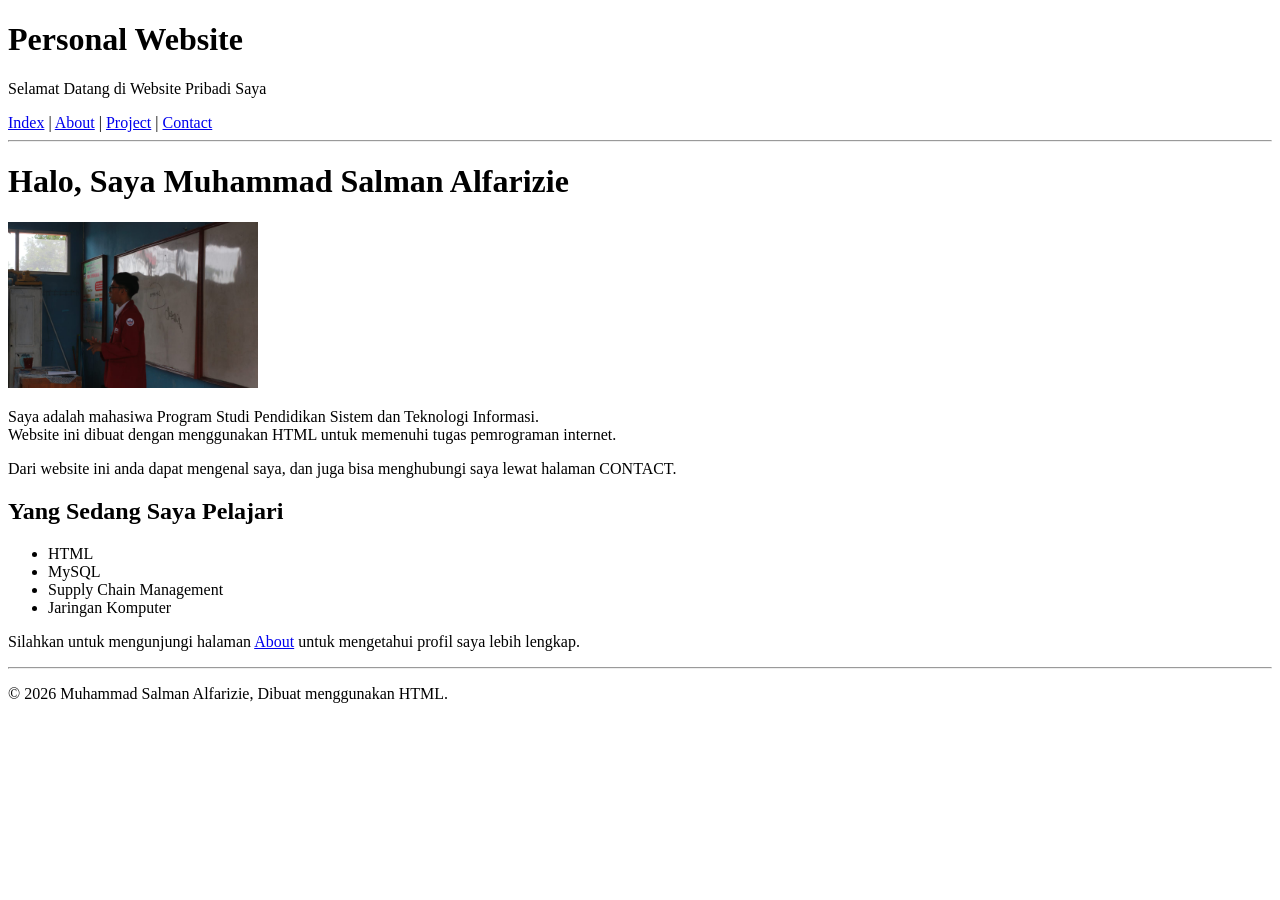
==== index.html @ f346d614 "Commit Pertama" ====
<!doctype html>
<html lang="id">
  <head>
    <meta charset="UTF-8" />
    <title>Website Samlan</title>
  </head>
  <body>
    <h1>Personal Website</h1>
    <p>Selamat Datang di Website Pribadi Saya</p>
  </body>
</html>
<nav>
  <a href="index.html">Index</a> | <a href="About.html">About</a> |
  <a href="project.html">Project</a> | <a href="contact.html">Contact</a>
</nav>
<hr />



<h1>Halo, Saya Muhammad Salman Alfarizie</h1>
<img src="assets/Salman.jpeg" alt="Foto profil mahasiswa" width="250" />
<p>Saya adalah mahasiwa Program Studi Pendidikan Sistem dan Teknologi Informasi.<br> Website ini dibuat dengan menggunakan HTML untuk memenuhi tugas pemrograman internet.</p>


<p>Dari website ini anda dapat mengenal saya, dan juga bisa menghubungi saya lewat halaman CONTACT.</p>


<h2>Yang Sedang Saya Pelajari</h2>


<ul>
  <li>HTML</li>
  <li>MySQL</li>
  <li>Supply Chain Management</li>
  <li>Jaringan Komputer</li>
</ul>

<nav>
  <p> Silahkan untuk mengunjungi halaman <a href="about.html">About</a> untuk mengetahui profil saya lebih lengkap.</p>
</nav>


<hr />
<p>© 2026 Muhammad Salman Alfarizie, Dibuat menggunakan HTML.</p>
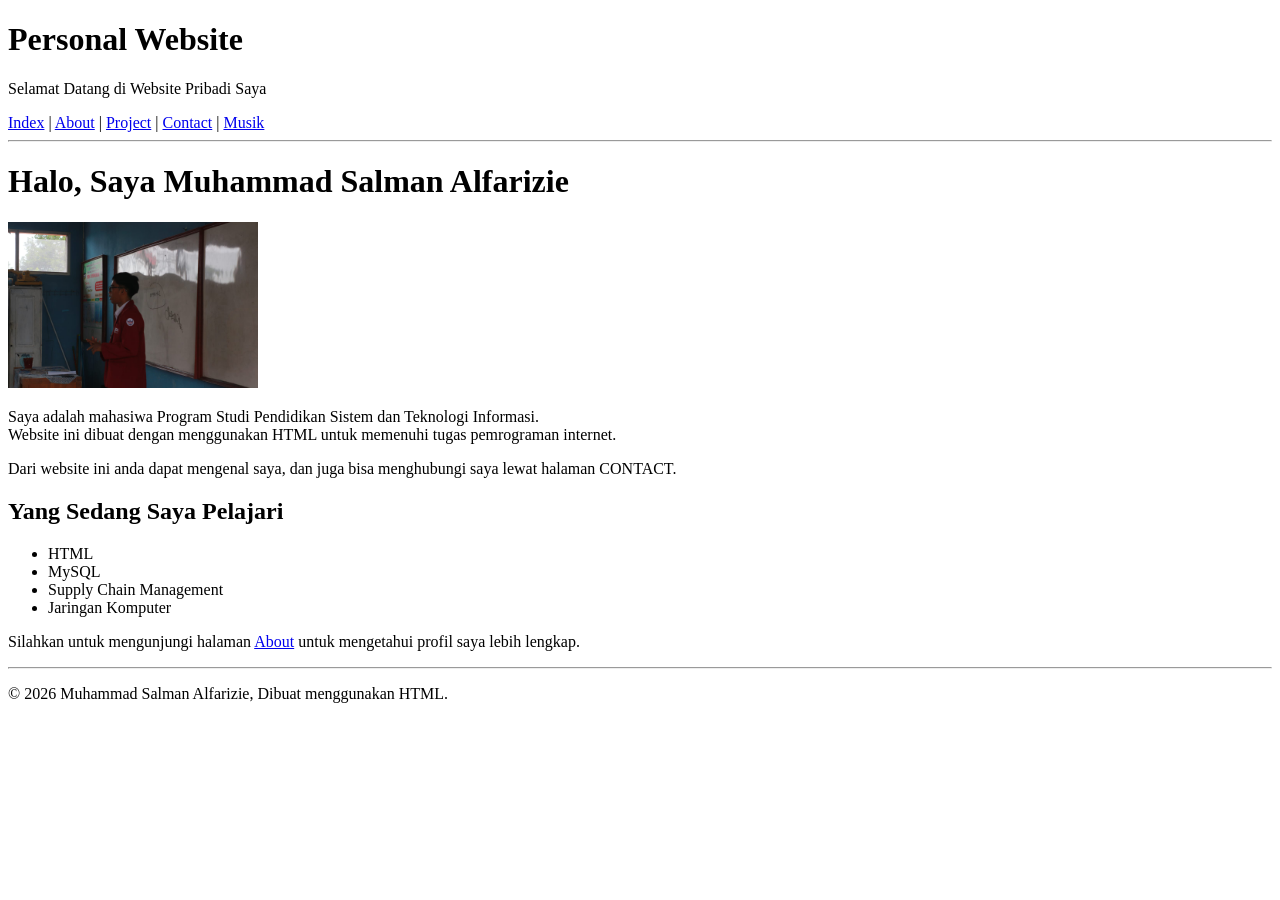
==== commit 37c2144f: "Perubahan" ====
--- a/index.html
+++ b/index.html
@@ -10,8 +10,9 @@
   </body>
 </html>
 <nav>
-  <a href="index.html">Index</a> | <a href="About.html">About</a> |
-  <a href="project.html">Project</a> | <a href="contact.html">Contact</a>
+  <a href="index.html">Index</a> | <a href="about.html">About</a> |
+  <a href="project.html">Project</a> | <a href="contact.html">Contact</a> |
+  <a href="musik.html">Musik</a>
 </nav>
 <hr />
 
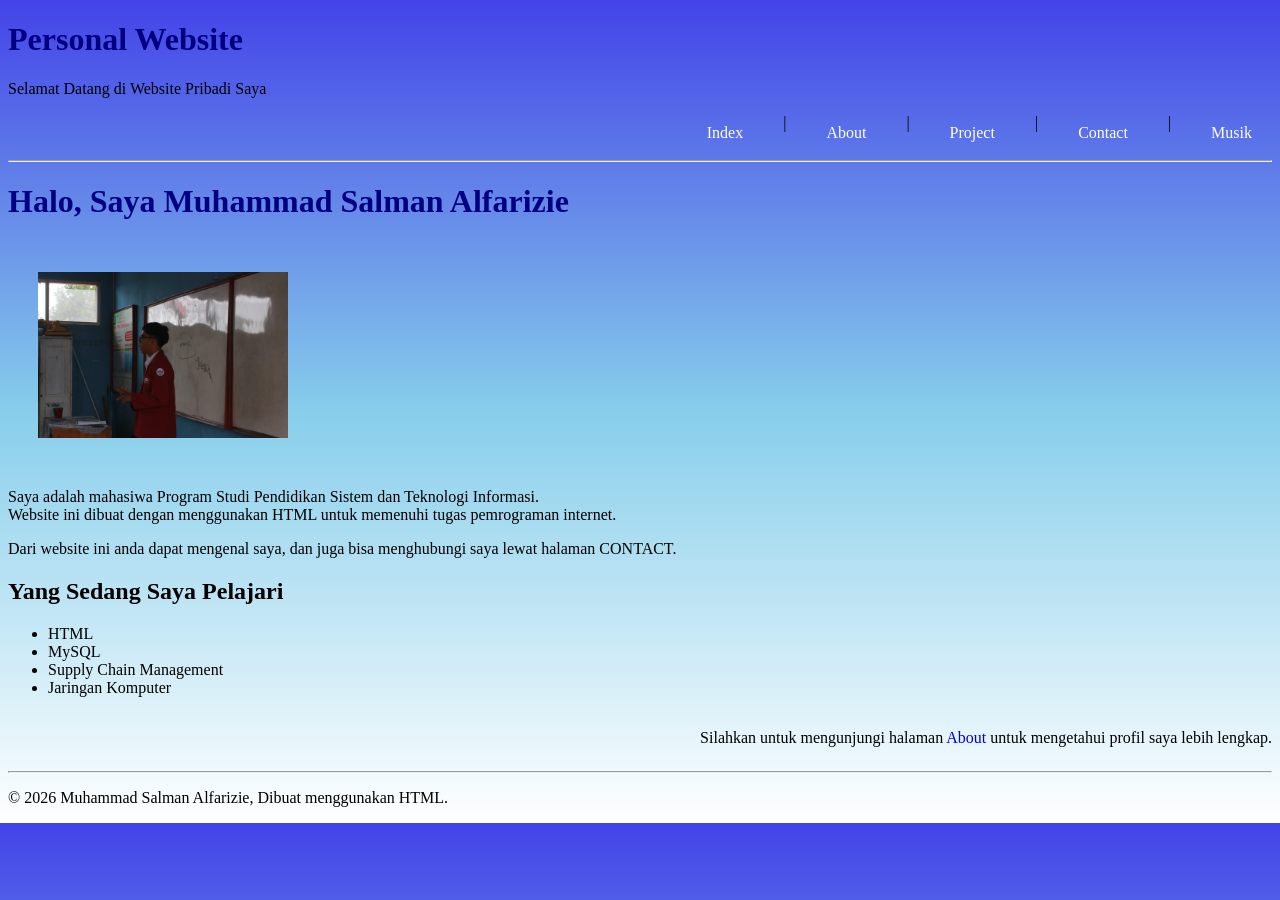
==== commit 5b56f133: "Merubah desain seluruh tab" ====
--- a/index.html
+++ b/index.html
@@ -7,19 +7,20 @@
   <body>
     <h1>Personal Website</h1>
     <p>Selamat Datang di Website Pribadi Saya</p>
+    <link rel="stylesheet" href="style.css">
   </body>
 </html>
 <nav>
-  <a href="index.html">Index</a> | <a href="about.html">About</a> |
-  <a href="project.html">Project</a> | <a href="contact.html">Contact</a> |
-  <a href="musik.html">Musik</a>
+  <a href="index.html" class="nav-button">Index</a> | <a href="about.html" class="nav-button">About</a> |
+  <a href="project.html" class="nav-button">Project</a> | <a href="contact.html" class="nav-button">Contact</a> |
+  <a href="musik.html" class="nav-button">Musik</a>
 </nav>
 <hr />
 
 
 
 <h1>Halo, Saya Muhammad Salman Alfarizie</h1>
-<img src="assets/Salman.jpeg" alt="Foto profil mahasiswa" width="250" />
+<img src="assets/Salman.jpeg" alt="Foto profil mahasiswa" width="250" class="Salman"/>
 <p>Saya adalah mahasiwa Program Studi Pendidikan Sistem dan Teknologi Informasi.<br> Website ini dibuat dengan menggunakan HTML untuk memenuhi tugas pemrograman internet.</p>
 
 
@@ -37,7 +38,7 @@
 </ul>
 
 <nav>
-  <p> Silahkan untuk mengunjungi halaman <a href="about.html">About</a> untuk mengetahui profil saya lebih lengkap.</p>
+  <p> Silahkan untuk mengunjungi halaman <a href="about.html" class="about">About</a> untuk mengetahui profil saya lebih lengkap.</p>
 </nav>
 
 
--- a/style.css
+++ b/style.css
@@ -0,0 +1,40 @@
+h1{
+    color: navy;
+}
+
+.Salman{
+    justify-content: center;
+    padding: 30px;
+    border-radius: 10px;
+}
+
+body {
+    background: linear-gradient(to bottom, rgb(67, 67, 232), skyblue, white);
+}
+
+.nav-button {
+    color: white;
+    padding: 10px 20px;
+    text-decoration: none;
+}
+
+.nav-button:hover {
+    background-color: white;
+    color: navy;
+}
+
+nav {
+    display: flex;
+    justify-content: flex-end;
+    gap: 20px;
+}
+
+.deskripsi{
+    text-align: justify;
+}
+
+.about{
+    display: contents;
+    justify-content: left;
+    gap: 20px;
+}
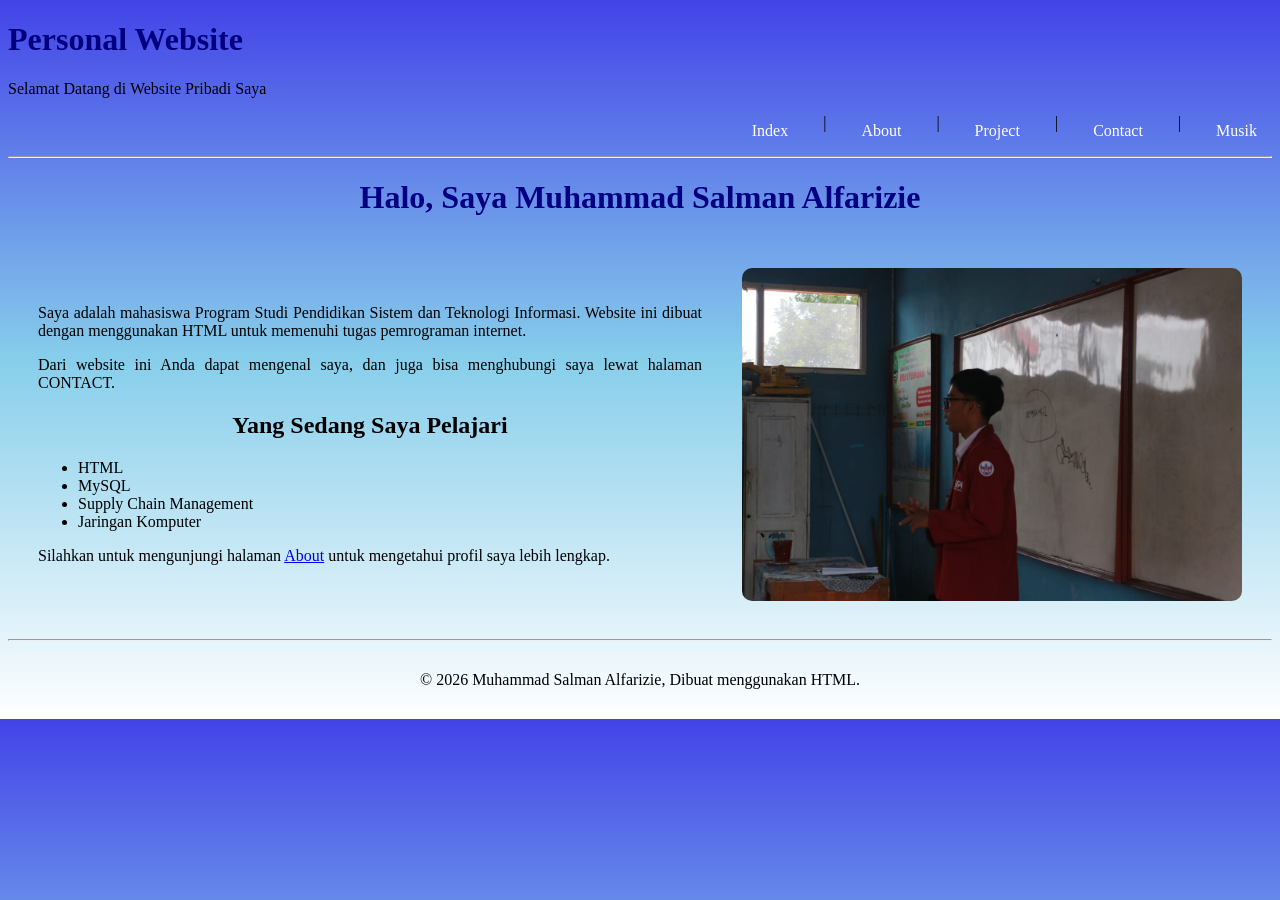
==== commit d1885265: "Update desain website" ====
--- a/index.html
+++ b/index.html
@@ -7,40 +7,47 @@
   <body>
     <h1>Personal Website</h1>
     <p>Selamat Datang di Website Pribadi Saya</p>
-    <link rel="stylesheet" href="style.css">
+    <link rel="stylesheet" href="style.css" />
   </body>
 </html>
 <nav>
-  <a href="index.html" class="nav-button">Index</a> | <a href="about.html" class="nav-button">About</a> |
-  <a href="project.html" class="nav-button">Project</a> | <a href="contact.html" class="nav-button">Contact</a> |
+  <a href="index.html" class="nav-button">Index</a> |
+  <a href="about.html" class="nav-button">About</a> |
+  <a href="project.html" class="nav-button">Project</a> |
+  <a href="contact.html" class="nav-button">Contact</a> |
   <a href="musik.html" class="nav-button">Musik</a>
 </nav>
 <hr />
 
+<h1 class="judul">Halo, Saya Muhammad Salman Alfarizie</h1>
+<div class="profil">
+  <div class="deskripsi">
+    <p>
+      Saya adalah mahasiswa Program Studi Pendidikan Sistem dan Teknologi
+      Informasi. Website ini dibuat dengan menggunakan HTML untuk memenuhi tugas
+      pemrograman internet.
+    </p>
 
+    <p>
+      Dari website ini Anda dapat mengenal saya, dan juga bisa menghubungi saya
+      lewat halaman CONTACT.
+    </p>
 
-<h1>Halo, Saya Muhammad Salman Alfarizie</h1>
-<img src="assets/Salman.jpeg" alt="Foto profil mahasiswa" width="250" class="Salman"/>
-<p>Saya adalah mahasiwa Program Studi Pendidikan Sistem dan Teknologi Informasi.<br> Website ini dibuat dengan menggunakan HTML untuk memenuhi tugas pemrograman internet.</p>
+    <h2>Yang Sedang Saya Pelajari</h2>
+    <ul>
+      <li>HTML</li>
+      <li>MySQL</li>
+      <li>Supply Chain Management</li>
+      <li>Jaringan Komputer</li>
+    </ul>
+    <p>
+      Silahkan untuk mengunjungi halaman <a href="about.html">About</a> untuk
+      mengetahui profil saya lebih lengkap.
+    </p>
+  </div>
 
-
-<p>Dari website ini anda dapat mengenal saya, dan juga bisa menghubungi saya lewat halaman CONTACT.</p>
-
-
-<h2>Yang Sedang Saya Pelajari</h2>
-
-
-<ul>
-  <li>HTML</li>
-  <li>MySQL</li>
-  <li>Supply Chain Management</li>
-  <li>Jaringan Komputer</li>
-</ul>
-
-<nav>
-  <p> Silahkan untuk mengunjungi halaman <a href="about.html" class="about">About</a> untuk mengetahui profil saya lebih lengkap.</p>
-</nav>
-
+  <img src="assets/Salman.jpeg" class="foto" />
+</div>
 
 <hr />
-<p>© 2026 Muhammad Salman Alfarizie, Dibuat menggunakan HTML.</p>+<p>© 2026 Muhammad Salman Alfarizie, Dibuat menggunakan HTML.</p>
--- a/style.css
+++ b/style.css
@@ -1,11 +1,5 @@
 h1{
     color: navy;
-}
-
-.Salman{
-    justify-content: center;
-    padding: 30px;
-    border-radius: 10px;
 }
 
 body {
@@ -29,12 +23,426 @@
     gap: 20px;
 }
 
-.deskripsi{
-    text-align: justify;
-}
+/* tampilan index */
 
 .about{
     display: contents;
     justify-content: left;
     gap: 20px;
+}
+
+.profil {
+    display: flex;
+    align-items: center;
+    justify-content: space-between;
+    gap: 40px;
+    padding: 30px;
+}
+
+.deskripsi {
+    flex: 1;
+    text-align: justify;
+    animation: dariKiri 1s ease;
+}
+
+.foto {
+    width: 500px;
+    border-radius: 10px;
+    animation: dariKanan 1s ease;
+}
+
+.judul{
+    text-align: center;
+    animation: turun 1s ease;
+}
+
+@keyframes turun {
+    from {
+        opacity: 0;
+        transform: translateY(-50px);
+    }
+
+    to {
+        opacity: 1;
+        transform: translateY(0);
+    }
+}
+
+@keyframes dariKiri {
+    from {
+        opacity: 0;
+        transform: translateX(-50px);
+    }
+
+    to {
+        opacity: 1;
+        transform: translateX(0);
+    }
+}
+
+@keyframes dariKanan {
+    from {
+        opacity: 0;
+        transform: translateX(50px);
+    }
+
+    to {
+        opacity: 1;
+        transform: translateX(0);
+    }
+}
+
+/* Tampilan About */
+
+.profil-singkat {
+  max-width: 1000px;
+  margin: 40px auto;
+  padding: 25px;
+  background: rgba(255, 255, 255, 0.2);
+  border-radius: 15px;
+}
+
+.profil-singkat h2 {
+  text-align: center;
+}
+
+.profil-singkat p {
+  text-align: justify;
+  line-height: 1.6;
+}
+
+h2 {
+  text-align: center;
+}
+
+table {
+  width: 700px;
+  margin: 20px auto 40px auto;
+  border-collapse: collapse;
+  background: rgba(255, 255, 255, 0.2);
+}
+
+th,
+td {
+  padding: 10px;
+  border: 1px solid black;
+}
+
+th {
+  text-align: center;
+}
+
+td {
+  text-align: left;
+}
+
+.info-container {
+  display: flex;
+  gap: 30px;
+  max-width: 900px;
+  margin: 40px auto;
+}
+
+.info-box {
+  flex: 1;
+  padding: 20px;
+  background: rgba(255, 255, 255, 0.2);
+  border-radius: 15px;
+}
+
+.info-box h2 {
+  text-align: center;
+}
+
+.info-box li {
+  margin: 10px 0;
+}
+
+.pendidikan {
+  max-width: 900px;
+  margin: 40px auto;
+  padding: 20px;
+  background: rgba(255, 255, 255, 0.2);
+  border-radius: 15px;
+}
+
+.pendidikan h2 {
+  text-align: center;
+}
+
+.pendidikan li {
+  margin: 10px 0;
+}
+
+/* Tampilan Project */
+
+.project-header {
+  text-align: center;
+  margin: 40px auto;
+}
+
+.project-header h2 {
+  margin-bottom: 10px;
+}
+
+.project-card {
+  max-width: 1000px;
+  margin: 30px auto;
+  padding: 25px;
+
+  display: flex;
+  align-items: center;
+  gap: 35px;
+
+  background: rgba(255, 255, 255, 0.2);
+  border-radius: 15px;
+}
+
+.project-card img {
+  object-fit: cover;
+  border-radius: 10px;
+  flex-shrink: 0;
+}
+
+.project-info {
+  flex: 1;
+}
+
+.project-info h4 {
+  font-size: 22px;
+  margin-top: 0;
+}
+
+.project-info p {
+  text-align: justify;
+  line-height: 1.6;
+}
+
+.project-info a {
+  font-weight: bold;
+  text-decoration: none;
+}
+
+.teknologi {
+  max-width: 1000px;
+  margin: 40px auto;
+  padding: 25px;
+
+  background: rgba(255, 255, 255, 0.2);
+  border-radius: 15px;
+}
+
+.teknologi h3 {
+  text-align: center;
+}
+
+.teknologi ul {
+  line-height: 1.8;
+}
+
+.project-table {
+  max-width: 1000px;
+  margin: 40px auto;
+}
+
+.project-table h3 {
+  text-align: center;
+  margin-bottom: 20px;
+}
+
+.project-table table {
+  width: 100%;
+  border-collapse: collapse;
+  background: rgba(255, 255, 255, 0.2);
+}
+
+.project-table th,
+.project-table td {
+  padding: 12px;
+  border: 2px solid black;
+}
+
+.project-table th {
+  text-align: center;
+}
+
+.project-card {
+  transition: 0.3s;
+}
+
+.project-card:hover {
+  transform: translateY(-5px);
+}
+
+.nav-button {
+  text-decoration: none;
+  padding: 8px 15px;
+  border-radius: 8px;
+  transition: 0.3s;
+}
+
+.nav-button:hover {
+  background-color: white;
+}
+
+body > p:last-child {
+  text-align: center;
+  margin: 30px;
+}
+
+/* Tampilan Contact */
+
+.contact-info {
+  max-width: 900px;
+  margin: 30px auto;
+  padding: 25px;
+  background: rgba(255, 255, 255, 0.2);
+  border-radius: 15px;
+}
+
+.contact-info h2 {
+  text-align: center;
+  margin-bottom: 20px;
+}
+
+.contact-info p {
+  text-align: center;
+  line-height: 1.6;
+}
+
+.contact-info a {
+  font-weight: bold;
+}
+
+/* Tampilan Musik */
+
+/* =========================
+   HALAMAN MUSIK
+   ========================= */
+
+.favorite-singer {
+  max-width: 1100px;
+  margin: 40px auto;
+  padding: 30px;
+  text-align: center;
+  background: rgba(255, 255, 255, 0.18);
+  border-radius: 20px;
+}
+
+.favorite-singer h2:first-child {
+  font-size: 30px;
+  margin-bottom: 25px;
+}
+
+.favorite-singer h2:nth-child(2) {
+  font-size: 28px;
+}
+
+
+/* FOTO ARASH */
+
+.singer-gallery {
+  display: flex;
+  justify-content: center;
+  gap: 20px;
+  margin: 30px 0;
+}
+
+.singer-gallery img {
+  width: 220px;
+  height: 280px;
+  object-fit: cover;
+  border-radius: 15px;
+  transition: 0.3s;
+}
+
+.singer-gallery img:hover {
+  transform: translateY(-8px) scale(1.03);
+}
+
+
+/* TOMBOL SPOTIFY */
+
+.spotify-button {
+  display: inline-block;
+  padding: 12px 22px;
+  background: rgba(255, 255, 255, 0.5);
+  border-radius: 25px;
+  text-decoration: none;
+  font-weight: bold;
+  transition: 0.3s;
+}
+
+.spotify-button:hover {
+  transform: scale(1.05);
+  background: white;
+}
+
+
+/* CERITA MUSIK */
+
+.music-story {
+  max-width: 1000px;
+  margin: 40px auto;
+  padding: 30px;
+  background: rgba(255, 255, 255, 0.18);
+  border-radius: 20px;
+}
+
+.music-story h3 {
+  text-align: center;
+  font-size: 25px;
+  margin-bottom: 25px;
+}
+
+.music-story p {
+  text-align: justify;
+  line-height: 1.7;
+}
+
+
+/* PLAYLIST */
+
+.playlist-section {
+  max-width: 1100px;
+  margin: 40px auto;
+  padding: 30px;
+  text-align: center;
+}
+
+.playlist-section h2 {
+  margin-bottom: 30px;
+}
+
+.playlist-container {
+  display: flex;
+  justify-content: center;
+  gap: 30px;
+}
+
+.playlist-card {
+  width: 250px;
+  padding: 15px;
+  background: rgba(255, 255, 255, 0.2);
+  border-radius: 18px;
+  transition: 0.3s;
+}
+
+.playlist-card:hover {
+  transform: translateY(-8px);
+  background: rgba(255, 255, 255, 0.35);
+}
+
+.playlist-card img {
+  width: 100%;
+  height: 250px;
+  object-fit: cover;
+  border-radius: 12px;
+}
+
+.playlist-card a {
+  display: inline-block;
+  margin-top: 15px;
+  text-decoration: none;
+  font-weight: bold;
 }
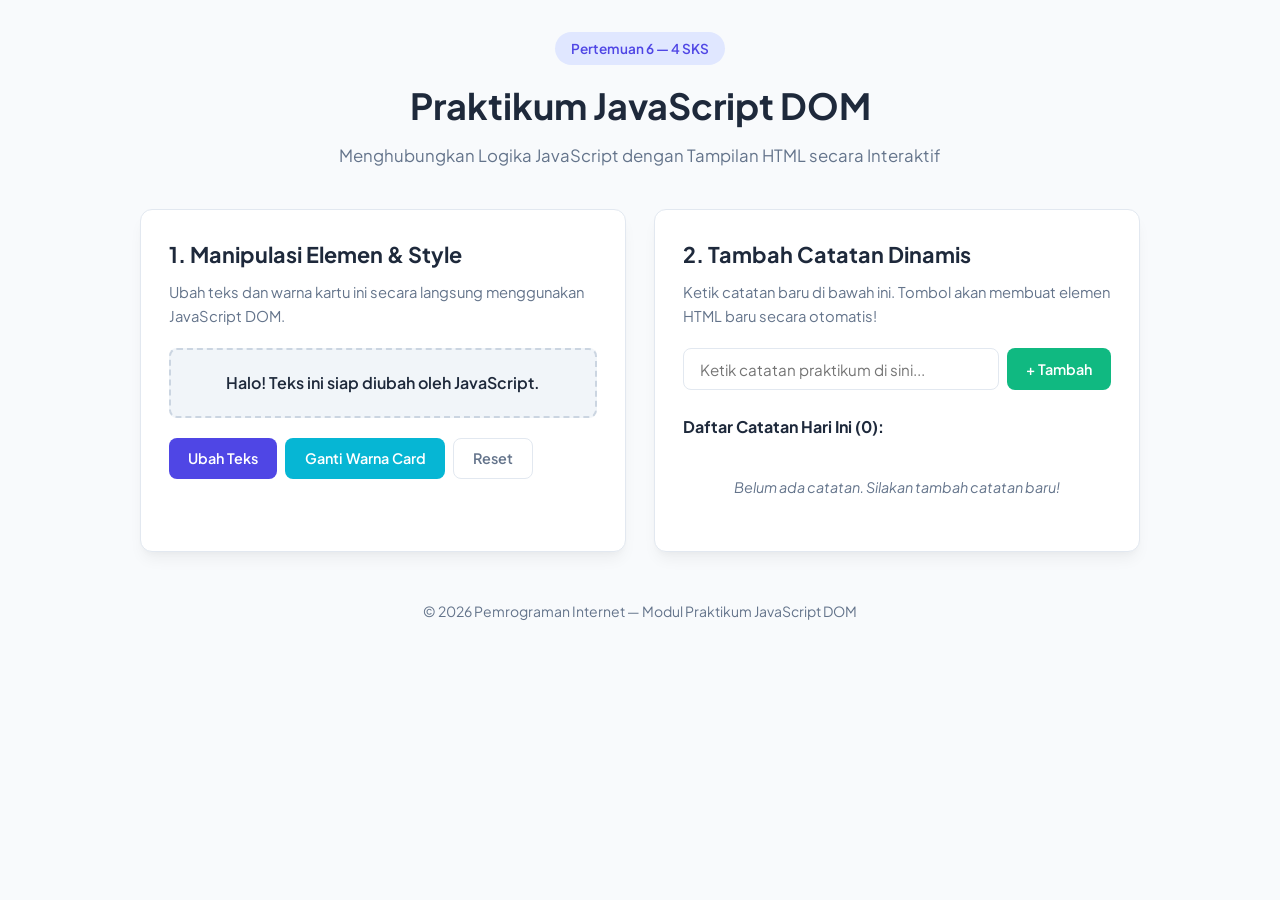
==== commit f429fd94: "Belajar Javascript DOM" ====
--- a/index.html
+++ b/index.html
@@ -1,53 +1,68 @@
-<!doctype html>
+<!DOCTYPE html>
 <html lang="id">
-  <head>
-    <meta charset="UTF-8" />
-    <title>Website Samlan</title>
-  </head>
-  <body>
-    <h1>Personal Website</h1>
-    <p>Selamat Datang di Website Pribadi Saya</p>
-    <link rel="stylesheet" href="style.css" />
-  </body>
+<head>
+    <meta charset="UTF-8">
+    <meta name="viewport" content="width=device-width, initial-scale=1.0">
+    <title>Praktikum JavaScript DOM — Pengenalan DOM Interaktif</title>
+    <link rel="stylesheet" href="style.css">
+    <link href="https://fonts.googleapis.com/css2?family=Plus+Jakarta+Sans:wght@400;500;600;700&display=swap" rel="stylesheet">
+</head>
+<body>
+    <div class="container">
+        <!-- HEADER UTAMA -->
+        <header class="main-header">
+            <span class="badge">Pertemuan 6 — 4 SKS</span>
+            <h1 id="judul-utama">Praktikum JavaScript DOM</h1>
+            <p id="sub-judul">Menghubungkan Logika JavaScript dengan Tampilan HTML secara Interaktif</p>
+        </header>
+
+        <!-- GRID UTAMA PRAKTIKUM -->
+        <main class="grid-container">
+            
+            <!-- AKTIVITAS 1 & 2: SELEKSI & MANIPULASI TEKS/STYLE -->
+            <section class="card" id="card-manipulasi">
+                <h2>1. Manipulasi Elemen & Style</h2>
+                <p class="desc">Ubah teks dan warna kartu ini secara langsung menggunakan JavaScript DOM.</p>
+                
+                <div class="preview-box" id="box-preview">
+                    <p id="teks-preview">Halo! Teks ini siap diubah oleh JavaScript.</p>
+                </div>
+
+                <div class="button-group">
+                    <button id="btn-ubah-teks" class="btn btn-primary">Ubah Teks</button>
+                    <button id="btn-toggle-warna" class="btn btn-secondary">Ganti Warna Card</button>
+                    <button id="btn-reset" class="btn btn-outline">Reset</button>
+                </div>
+            </section>
+
+            <!-- AKTIVITAS 3 & 4: EVENT & MEMBUAT ELEMEN DINAMIS (BEKAL TO-DO LIST) -->
+            <section class="card" id="card-dinamis">
+                <h2>2. Tambah Catatan Dinamis</h2>
+                <p class="desc">Ketik catatan baru di bawah ini. Tombol akan membuat elemen HTML baru secara otomatis!</p>
+
+                <div class="input-wrapper">
+                    <input type="text" id="input-catatan" placeholder="Ketik catatan praktikum di sini..." autocomplete="off">
+                    <button id="btn-tambah" class="btn btn-success">+ Tambah</button>
+                </div>
+
+                <div class="list-container">
+                    <h3>Daftar Catatan Hari Ini (<span id="jumlah-catatan">0</span>):</h3>
+                    <ul id="daftar-catatan" class="note-list">
+                        <!-- Elemen li akan ditambahkan secara dinamis via JavaScript -->
+                    </ul>
+                    <p id="pesan-kosong" class="empty-state">Belum ada catatan. Silakan tambah catatan baru!</p>
+                </div>
+            </section>
+
+        </main>
+
+        <!-- FOOTER -->
+        <footer class="main-footer">
+            <p>&copy; 2026 Pemrograman Internet — Modul Praktikum JavaScript DOM</p>
+        </footer>
+    </div>
+
+    <script src="app.js" ></script>
+
+</body>
 </html>
-<nav>
-  <a href="index.html" class="nav-button">Index</a> |
-  <a href="about.html" class="nav-button">About</a> |
-  <a href="project.html" class="nav-button">Project</a> |
-  <a href="contact.html" class="nav-button">Contact</a> |
-  <a href="musik.html" class="nav-button">Musik</a>
-</nav>
-<hr />
-
-<h1 class="judul">Halo, Saya Muhammad Salman Alfarizie</h1>
-<div class="profil">
-  <div class="deskripsi">
-    <p>
-      Saya adalah mahasiswa Program Studi Pendidikan Sistem dan Teknologi
-      Informasi. Website ini dibuat dengan menggunakan HTML untuk memenuhi tugas
-      pemrograman internet.
-    </p>
-
-    <p>
-      Dari website ini Anda dapat mengenal saya, dan juga bisa menghubungi saya
-      lewat halaman CONTACT.
-    </p>
-
-    <h2>Yang Sedang Saya Pelajari</h2>
-    <ul>
-      <li>HTML</li>
-      <li>MySQL</li>
-      <li>Supply Chain Management</li>
-      <li>Jaringan Komputer</li>
-    </ul>
-    <p>
-      Silahkan untuk mengunjungi halaman <a href="about.html">About</a> untuk
-      mengetahui profil saya lebih lengkap.
-    </p>
-  </div>
-
-  <img src="assets/Salman.jpeg" class="foto" />
-</div>
-
-<hr />
-<p>© 2026 Muhammad Salman Alfarizie, Dibuat menggunakan HTML.</p>
--- a/style.css
+++ b/style.css
@@ -1,448 +1,270 @@
-h1{
-    color: navy;
+/* ============================================================
+   STYLING PRAKTIKUM JAVASCRIPT DOM
+   Theme: Clean, Modern, Vibrant & Interactive
+   ============================================================ */
+
+:root {
+    --primary-color: #4f46e5;
+    --primary-hover: #4338ca;
+    --secondary-color: #06b6d4;
+    --secondary-hover: #0891b2;
+    --success-color: #10b981;
+    --success-hover: #059669;
+    --danger-color: #ef4444;
+    --bg-color: #f8fafc;
+    --card-bg: #ffffff;
+    --text-dark: #1e293b;
+    --text-muted: #64748b;
+    --border-color: #e2e8f0;
+    --radius: 12px;
+    --shadow: 0 10px 15px -3px rgba(0, 0, 0, 0.05), 0 4px 6px -2px rgba(0, 0, 0, 0.025);
+}
+
+* {
+    margin: 0;
+    padding: 0;
+    box-sizing: border-box;
+    font-family: 'Plus Jakarta Sans', sans-serif;
 }
 
 body {
-    background: linear-gradient(to bottom, rgb(67, 67, 232), skyblue, white);
-}
-
-.nav-button {
+    background-color: var(--bg-color);
+    color: var(--text-dark);
+    line-height: 1.6;
+    padding: 2rem 1rem;
+}
+
+.container {
+    max-width: 1000px;
+    margin: 0 auto;
+}
+
+/* HEADER */
+.main-header {
+    text-align: center;
+    margin-bottom: 2.5rem;
+}
+
+.badge {
+    display: inline-block;
+    background-color: #e0e7ff;
+    color: var(--primary-color);
+    font-size: 0.85rem;
+    font-weight: 600;
+    padding: 0.35rem 1rem;
+    border-radius: 50px;
+    margin-bottom: 0.75rem;
+}
+
+.main-header h1 {
+    font-size: 2.25rem;
+    font-weight: 700;
+    color: var(--text-dark);
+    margin-bottom: 0.5rem;
+}
+
+.main-header p {
+    color: var(--text-muted);
+    font-size: 1.05rem;
+}
+
+/* GRID LAYOUT */
+.grid-container {
+    display: grid;
+    grid-template-columns: repeat(auto-fit, minmax(420px, 1fr));
+    gap: 1.75rem;
+}
+
+/* CARDS */
+.card {
+    background-color: var(--card-bg);
+    border-radius: var(--radius);
+    padding: 1.75rem;
+    box-shadow: var(--shadow);
+    border: 1px solid var(--border-color);
+    transition: all 0.3s ease;
+}
+
+.card h2 {
+    font-size: 1.35rem;
+    color: var(--text-dark);
+    margin-bottom: 0.5rem;
+}
+
+.card .desc {
+    color: var(--text-muted);
+    font-size: 0.925rem;
+    margin-bottom: 1.25rem;
+}
+
+/* PREVIEW BOX */
+.preview-box {
+    background-color: #f1f5f9;
+    border: 2px dashed #cbd5e1;
+    border-radius: 8px;
+    padding: 1.25rem;
+    text-align: center;
+    margin-bottom: 1.25rem;
+    transition: background-color 0.3s ease, border-color 0.3s ease;
+}
+
+.preview-box p {
+    font-weight: 600;
+    color: var(--text-dark);
+}
+
+/* CLASS TOGGLE HIGHLIGHT (DIPAKAI DI SCRIPT.JS) */
+.card.highlight {
+    background-color: #eef2ff;
+    border-color: #818cf8;
+}
+
+.preview-box.active-mode {
+    background-color: #f0fdf4;
+    border-color: #4ade80;
+    color: #166534;
+}
+
+/* BUTTONS */
+.button-group {
+    display: flex;
+    gap: 0.5rem;
+    flex-wrap: wrap;
+}
+
+.btn {
+    padding: 0.65rem 1.2rem;
+    border: none;
+    border-radius: 8px;
+    font-weight: 600;
+    font-size: 0.9rem;
+    cursor: pointer;
+    transition: background-color 0.2s ease, transform 0.1s ease;
+}
+
+.btn:active {
+    transform: scale(0.98);
+}
+
+.btn-primary {
+    background-color: var(--primary-color);
     color: white;
-    padding: 10px 20px;
-    text-decoration: none;
-}
-
-.nav-button:hover {
-    background-color: white;
-    color: navy;
-}
-
-nav {
-    display: flex;
-    justify-content: flex-end;
-    gap: 20px;
-}
-
-/* tampilan index */
-
-.about{
-    display: contents;
-    justify-content: left;
-    gap: 20px;
-}
-
-.profil {
-    display: flex;
+}
+.btn-primary:hover {
+    background-color: var(--primary-hover);
+}
+
+.btn-secondary {
+    background-color: var(--secondary-color);
+    color: white;
+}
+.btn-secondary:hover {
+    background-color: var(--secondary-hover);
+}
+
+.btn-success {
+    background-color: var(--success-color);
+    color: white;
+}
+.btn-success:hover {
+    background-color: var(--success-hover);
+}
+
+.btn-outline {
+    background-color: transparent;
+    border: 1px solid var(--border-color);
+    color: var(--text-muted);
+}
+.btn-outline:hover {
+    background-color: #f1f5f9;
+    color: var(--text-dark);
+}
+
+/* INPUT SECTION */
+.input-wrapper {
+    display: flex;
+    gap: 0.5rem;
+    margin-bottom: 1.5rem;
+}
+
+.input-wrapper input {
+    flex: 1;
+    padding: 0.65rem 1rem;
+    border: 1px solid var(--border-color);
+    border-radius: 8px;
+    font-size: 0.95rem;
+    outline: none;
+    transition: border-color 0.2s ease;
+}
+
+.input-wrapper input:focus {
+    border-color: var(--primary-color);
+    box-shadow: 0 0 0 3px rgba(79, 70, 229, 0.15);
+}
+
+/* NOTE LIST */
+.list-container h3 {
+    font-size: 1rem;
+    margin-bottom: 0.75rem;
+    color: var(--text-dark);
+}
+
+.note-list {
+    list-style: none;
+    display: flex;
+    flex-direction: column;
+    gap: 0.5rem;
+}
+
+.note-item {
+    background-color: #f8fafc;
+    border: 1px solid var(--border-color);
+    padding: 0.75rem 1rem;
+    border-radius: 8px;
+    display: flex;
+    justify-content: space-between;
     align-items: center;
-    justify-content: space-between;
-    gap: 40px;
-    padding: 30px;
-}
-
-.deskripsi {
-    flex: 1;
-    text-align: justify;
-    animation: dariKiri 1s ease;
-}
-
-.foto {
-    width: 500px;
-    border-radius: 10px;
-    animation: dariKanan 1s ease;
-}
-
-.judul{
-    text-align: center;
-    animation: turun 1s ease;
-}
-
-@keyframes turun {
-    from {
-        opacity: 0;
-        transform: translateY(-50px);
-    }
-
-    to {
-        opacity: 1;
-        transform: translateY(0);
-    }
-}
-
-@keyframes dariKiri {
-    from {
-        opacity: 0;
-        transform: translateX(-50px);
-    }
-
-    to {
-        opacity: 1;
-        transform: translateX(0);
-    }
-}
-
-@keyframes dariKanan {
-    from {
-        opacity: 0;
-        transform: translateX(50px);
-    }
-
-    to {
-        opacity: 1;
-        transform: translateX(0);
-    }
-}
-
-/* Tampilan About */
-
-.profil-singkat {
-  max-width: 1000px;
-  margin: 40px auto;
-  padding: 25px;
-  background: rgba(255, 255, 255, 0.2);
-  border-radius: 15px;
-}
-
-.profil-singkat h2 {
-  text-align: center;
-}
-
-.profil-singkat p {
-  text-align: justify;
-  line-height: 1.6;
-}
-
-h2 {
-  text-align: center;
-}
-
-table {
-  width: 700px;
-  margin: 20px auto 40px auto;
-  border-collapse: collapse;
-  background: rgba(255, 255, 255, 0.2);
-}
-
-th,
-td {
-  padding: 10px;
-  border: 1px solid black;
-}
-
-th {
-  text-align: center;
-}
-
-td {
-  text-align: left;
-}
-
-.info-container {
-  display: flex;
-  gap: 30px;
-  max-width: 900px;
-  margin: 40px auto;
-}
-
-.info-box {
-  flex: 1;
-  padding: 20px;
-  background: rgba(255, 255, 255, 0.2);
-  border-radius: 15px;
-}
-
-.info-box h2 {
-  text-align: center;
-}
-
-.info-box li {
-  margin: 10px 0;
-}
-
-.pendidikan {
-  max-width: 900px;
-  margin: 40px auto;
-  padding: 20px;
-  background: rgba(255, 255, 255, 0.2);
-  border-radius: 15px;
-}
-
-.pendidikan h2 {
-  text-align: center;
-}
-
-.pendidikan li {
-  margin: 10px 0;
-}
-
-/* Tampilan Project */
-
-.project-header {
-  text-align: center;
-  margin: 40px auto;
-}
-
-.project-header h2 {
-  margin-bottom: 10px;
-}
-
-.project-card {
-  max-width: 1000px;
-  margin: 30px auto;
-  padding: 25px;
-
-  display: flex;
-  align-items: center;
-  gap: 35px;
-
-  background: rgba(255, 255, 255, 0.2);
-  border-radius: 15px;
-}
-
-.project-card img {
-  object-fit: cover;
-  border-radius: 10px;
-  flex-shrink: 0;
-}
-
-.project-info {
-  flex: 1;
-}
-
-.project-info h4 {
-  font-size: 22px;
-  margin-top: 0;
-}
-
-.project-info p {
-  text-align: justify;
-  line-height: 1.6;
-}
-
-.project-info a {
-  font-weight: bold;
-  text-decoration: none;
-}
-
-.teknologi {
-  max-width: 1000px;
-  margin: 40px auto;
-  padding: 25px;
-
-  background: rgba(255, 255, 255, 0.2);
-  border-radius: 15px;
-}
-
-.teknologi h3 {
-  text-align: center;
-}
-
-.teknologi ul {
-  line-height: 1.8;
-}
-
-.project-table {
-  max-width: 1000px;
-  margin: 40px auto;
-}
-
-.project-table h3 {
-  text-align: center;
-  margin-bottom: 20px;
-}
-
-.project-table table {
-  width: 100%;
-  border-collapse: collapse;
-  background: rgba(255, 255, 255, 0.2);
-}
-
-.project-table th,
-.project-table td {
-  padding: 12px;
-  border: 2px solid black;
-}
-
-.project-table th {
-  text-align: center;
-}
-
-.project-card {
-  transition: 0.3s;
-}
-
-.project-card:hover {
-  transform: translateY(-5px);
-}
-
-.nav-button {
-  text-decoration: none;
-  padding: 8px 15px;
-  border-radius: 8px;
-  transition: 0.3s;
-}
-
-.nav-button:hover {
-  background-color: white;
-}
-
-body > p:last-child {
-  text-align: center;
-  margin: 30px;
-}
-
-/* Tampilan Contact */
-
-.contact-info {
-  max-width: 900px;
-  margin: 30px auto;
-  padding: 25px;
-  background: rgba(255, 255, 255, 0.2);
-  border-radius: 15px;
-}
-
-.contact-info h2 {
-  text-align: center;
-  margin-bottom: 20px;
-}
-
-.contact-info p {
-  text-align: center;
-  line-height: 1.6;
-}
-
-.contact-info a {
-  font-weight: bold;
-}
-
-/* Tampilan Musik */
-
-/* =========================
-   HALAMAN MUSIK
-   ========================= */
-
-.favorite-singer {
-  max-width: 1100px;
-  margin: 40px auto;
-  padding: 30px;
-  text-align: center;
-  background: rgba(255, 255, 255, 0.18);
-  border-radius: 20px;
-}
-
-.favorite-singer h2:first-child {
-  font-size: 30px;
-  margin-bottom: 25px;
-}
-
-.favorite-singer h2:nth-child(2) {
-  font-size: 28px;
-}
-
-
-/* FOTO ARASH */
-
-.singer-gallery {
-  display: flex;
-  justify-content: center;
-  gap: 20px;
-  margin: 30px 0;
-}
-
-.singer-gallery img {
-  width: 220px;
-  height: 280px;
-  object-fit: cover;
-  border-radius: 15px;
-  transition: 0.3s;
-}
-
-.singer-gallery img:hover {
-  transform: translateY(-8px) scale(1.03);
-}
-
-
-/* TOMBOL SPOTIFY */
-
-.spotify-button {
-  display: inline-block;
-  padding: 12px 22px;
-  background: rgba(255, 255, 255, 0.5);
-  border-radius: 25px;
-  text-decoration: none;
-  font-weight: bold;
-  transition: 0.3s;
-}
-
-.spotify-button:hover {
-  transform: scale(1.05);
-  background: white;
-}
-
-
-/* CERITA MUSIK */
-
-.music-story {
-  max-width: 1000px;
-  margin: 40px auto;
-  padding: 30px;
-  background: rgba(255, 255, 255, 0.18);
-  border-radius: 20px;
-}
-
-.music-story h3 {
-  text-align: center;
-  font-size: 25px;
-  margin-bottom: 25px;
-}
-
-.music-story p {
-  text-align: justify;
-  line-height: 1.7;
-}
-
-
-/* PLAYLIST */
-
-.playlist-section {
-  max-width: 1100px;
-  margin: 40px auto;
-  padding: 30px;
-  text-align: center;
-}
-
-.playlist-section h2 {
-  margin-bottom: 30px;
-}
-
-.playlist-container {
-  display: flex;
-  justify-content: center;
-  gap: 30px;
-}
-
-.playlist-card {
-  width: 250px;
-  padding: 15px;
-  background: rgba(255, 255, 255, 0.2);
-  border-radius: 18px;
-  transition: 0.3s;
-}
-
-.playlist-card:hover {
-  transform: translateY(-8px);
-  background: rgba(255, 255, 255, 0.35);
-}
-
-.playlist-card img {
-  width: 100%;
-  height: 250px;
-  object-fit: cover;
-  border-radius: 12px;
-}
-
-.playlist-card a {
-  display: inline-block;
-  margin-top: 15px;
-  text-decoration: none;
-  font-weight: bold;
-}+    animation: fadeIn 0.3s ease;
+}
+
+.note-item .btn-hapus {
+    background-color: #fee2e2;
+    color: var(--danger-color);
+    border: none;
+    padding: 0.25rem 0.6rem;
+    border-radius: 6px;
+    font-size: 0.8rem;
+    font-weight: 600;
+    cursor: pointer;
+    transition: background-color 0.2s ease;
+}
+
+.note-item .btn-hapus:hover {
+    background-color: #fca5a5;
+    color: #991b1b;
+}
+
+.empty-state {
+    text-align: center;
+    color: var(--text-muted);
+    font-size: 0.9rem;
+    font-style: italic;
+    padding: 1.5rem 0;
+}
+
+.hidden {
+    display: none !important;
+}
+
+@keyframes fadeIn {
+    from { opacity: 0; transform: translateY(-5px); }
+    to { opacity: 1; transform: translateY(0); }
+}
+
+/* FOOTER */
+.main-footer {
+    text-align: center;
+    margin-top: 3rem;
+    color: var(--text-muted);
+    font-size: 0.875rem;
+}
